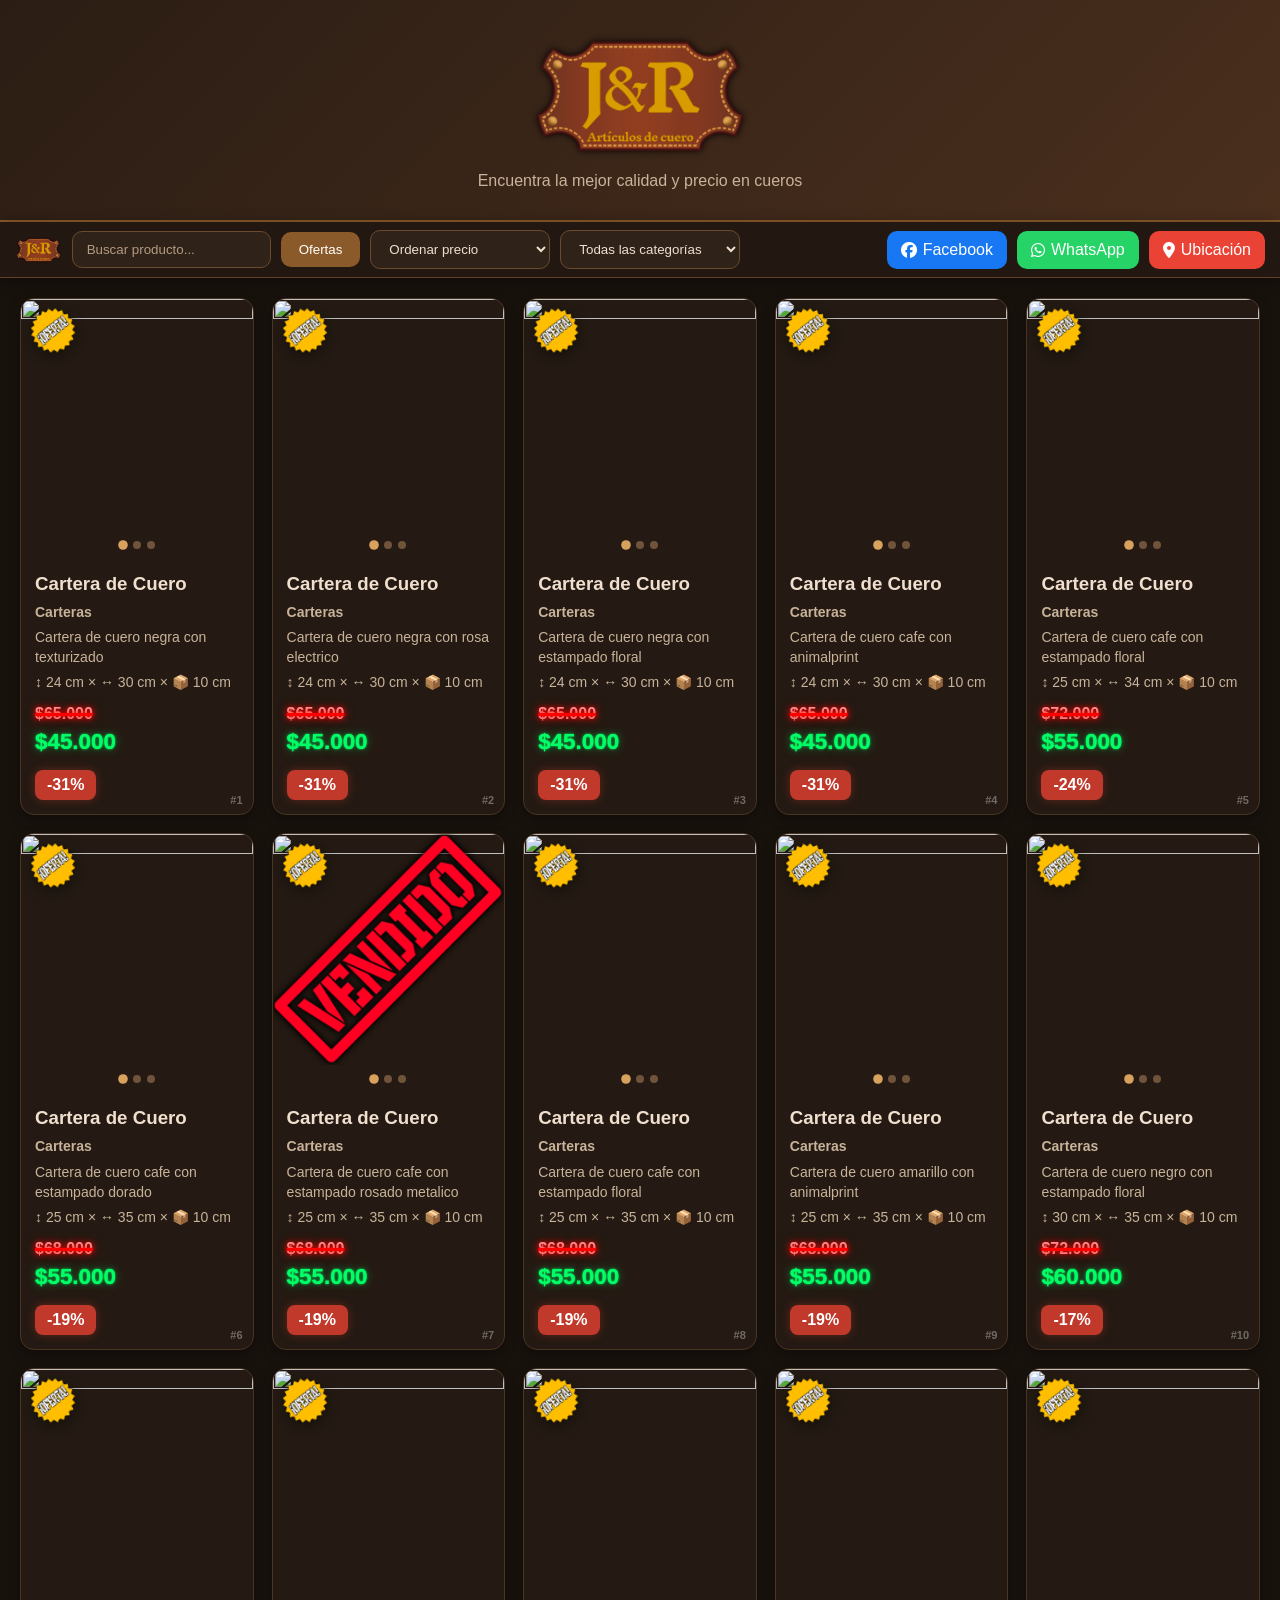
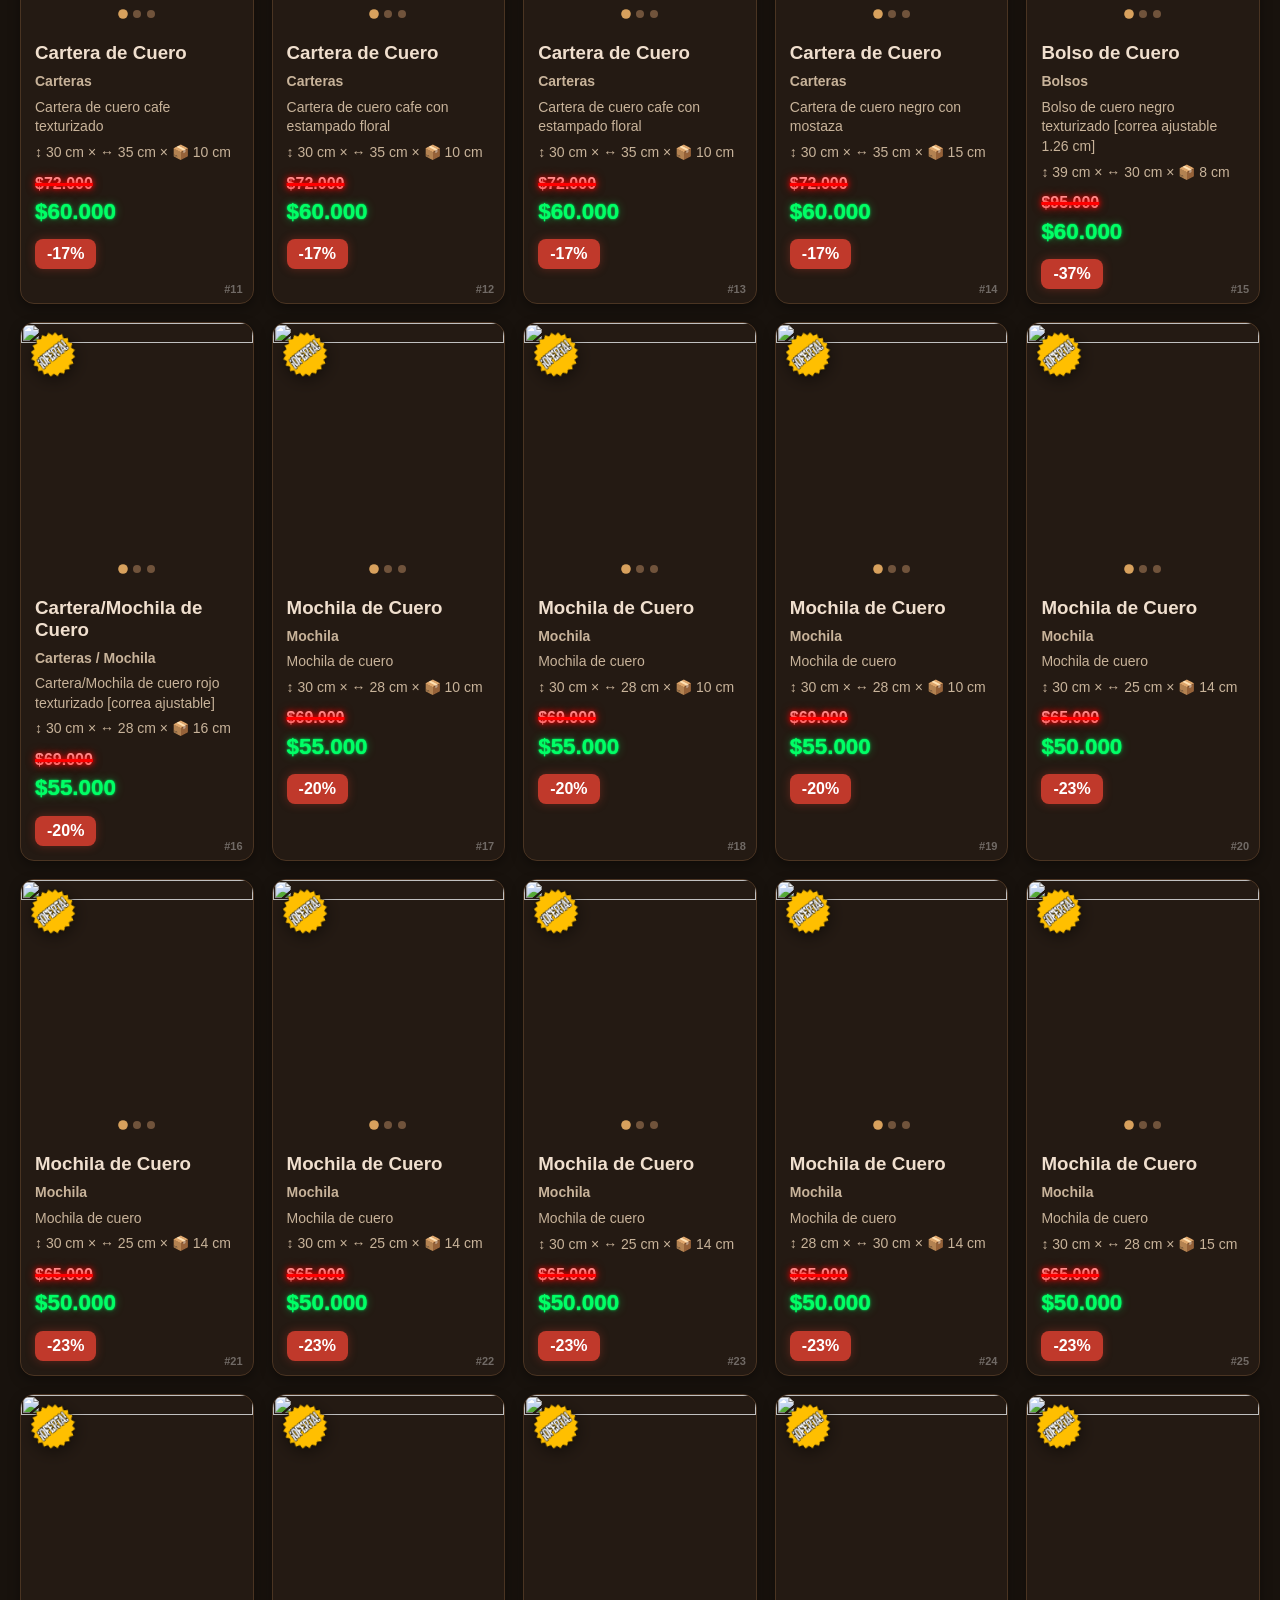
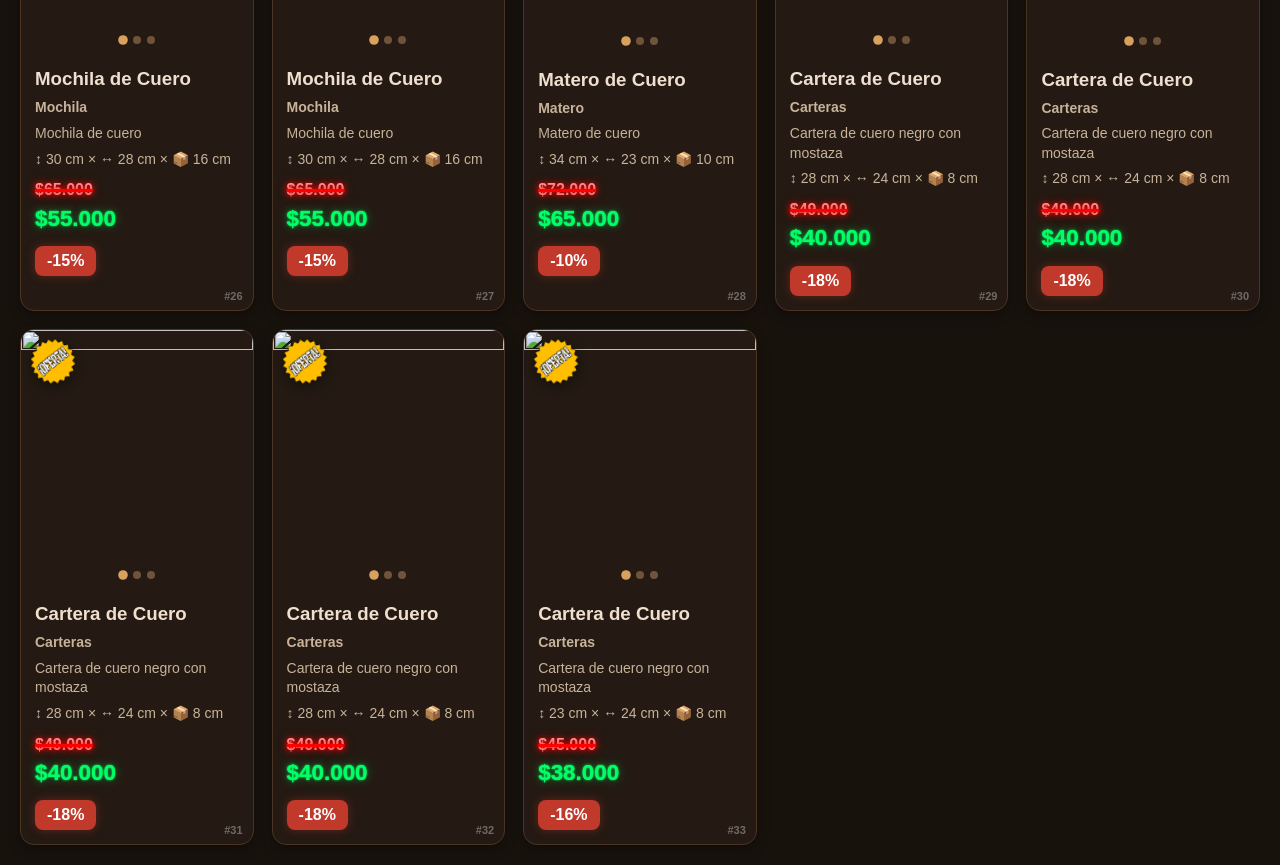
==== Catalogo-Cueros/index.html @ a28a181e "Add files via upload" ====
<!DOCTYPE html>
<html lang="es">

<head>

    <meta charset="UTF-8">
    <meta name="viewport" content="width=device-width, initial-scale=1.0">

    <title>J&R</title>

    <meta name="description" content="Catálogo online de productos con filtros y ofertas">

    <link rel="stylesheet" href="estilos.css">

    <script src="datos.js"></script>
    <script src="catalogo.js" defer></script>

    <link rel="stylesheet"
    href="https://cdnjs.cloudflare.com/ajax/libs/font-awesome/6.5.2/css/all.min.css">

    <meta name="theme-color" content="#241a13">
    <link rel="icon" href="favicon.ico">
</head>

<body>

    <header>

        <img
            src="logo.png"
            alt="Cueros J&R"
            class="logo"
        >

        <p>
            Encuentra la mejor calidad y precio en cueros
        </p>

    </header>

        <div class="barra">

        <img
            src="logo.png"
            alt="Logo"
            class="logo-barra"
        >

        <input
            id="buscar"
            placeholder="Buscar producto..."
        >

        <button id="btnOfertas">
            Ofertas
        </button>

        <select id="ordenPrecio">
            <option value="">Ordenar precio</option>
            <option value="asc">Menor a Mayor</option>
            <option value="desc">Mayor a Menor</option>
        </select>

        <select id="categoria">
            <option value="">Todas las categorías</option>
        </select>

        <div class="barra-redes">

            <a
                href="https://www.facebook.com/share/1BF8ZGg73T/"
                target="_blank"
                class="red-social btn-facebook"
            >
                <i class="fa-brands fa-facebook"></i>
                Facebook
            </a>

            <a
                href="https://wa.me/56974485301?text=Hola,%20vi%20su%20catálogo%20web%20y%20me%20interesa%20un%20producto."
                target="_blank"
                class="red-social btn-whatsapp"
            >
                <i class="fa-brands fa-whatsapp"></i>
                WhatsApp
            </a>

            <a
                href="#"
                id="btnMapa"
                class="red-social btn-mapa"
            >
                <i class="fa-solid fa-location-dot"></i>
                Ubicación
            </a>

        </div>

    </div>

    <div id="catalogo"></div>

    <!-- Modal de imágenes -->

    <div id="modal" class="modal">

    <div class="modal-content">

        <span class="close">&times;</span>

        <img id="modalImg" src="" alt="">

        <!-- 👇 ESTE ES EL BLOQUE QUE TE FALTABA -->
        <div class="puntos-modal">
            <span class="punto-modal activo"></span>
            <span class="punto-modal"></span>
            <span class="punto-modal"></span>
        </div>

        <div class="controls">
            <button id="prev">Anterior</button>
            <button id="next">Siguiente</button>
        </div>

    </div>
</div>

    <!-- Modal del mapa -->

    <div id="modalMapa" class="modal">

        <div class="modal-content mapa-content">

            <span
                id="cerrarMapa"
                class="close"
            >
                &times;
            </span>

            <iframe
                src="https://maps.google.com/maps?q=Avenida%20Circunvalacion%202016%20Ancud%20Chile&t=k&z=18&output=embed"
                width="100%"
                height="600"
                style="border:0;border-radius:10px;"
                loading="lazy">
            </iframe>

        </div>

    </div>

</body>

</html>
---- Catalogo-Cueros/estilos.css ----
*{
    margin:0;
    padding:0;
    box-sizing:border-box;
}

.logo {
    width: 220px;        /* tamaño fijo más estable */
    max-width: 90%;
    height: auto;

    display: block;
    margin: 0 auto 10px auto;
}

.contacto{
    display:flex;
    justify-content:center;
    gap:20px;
    flex-wrap:wrap;
    margin-top:10px;
}

.barra-redes{
    margin-left:auto;

    display:flex;
    flex-direction:row;
    align-items:center;
    gap:10px;
}

.red-social{
    

    text-decoration:none;

    color:#f2e6d9;

    background:#3a291c;

    padding:10px 14px;

    border-radius:10px;

    transition:.2s;

    white-space:nowrap;

    display:flex;

    align-items:center;

    gap:6px;
}

.red-social:hover{

    background:#5e4126;
}

.btn-facebook{
    background:#1877f2;
    color:white;
}

.btn-facebook:hover{
    background:#1664d9;
}

.btn-whatsapp{
    background:#25d366;
    color:white;
}

.btn-whatsapp:hover{
    background:#1ebe5d;
}

.btn-mapa{
    background:#ea4335;
    color:white;
}

.btn-mapa:hover{
    background:#d93025;
}

body{
    font-family:Arial,sans-serif;
    background:#18120d;
    color:#e6d5c3;
}

/* HEADER */

header{
    background:linear-gradient(
        135deg,
        #2b1d14,
        #4a2f1d
    );
    color:#f2e6d9;
    text-align:center;
    padding:30px;
    border-bottom:2px solid #8b5a2b;
}

header h1{
    font-size:2rem;
    margin-bottom:8px;
}

header p{
    color:#c9b39a;
}

.barra{
    position:sticky;
    top:0;
    z-index:1000;

    display:flex;
    justify-content:center;
    align-items:center;

    gap:10px;
    flex-wrap:wrap;

    padding:8px 15px;

    background:#221811;

    border-bottom:1px solid #5e4126;

    box-shadow:
    0 3px 15px rgba(0,0,0,.4);
}

.logo-barra{
    height:28px;
    width:auto;
    flex-shrink:0;
    display:block;
}

.barra-redes{
    display:flex;
    flex-direction:row;
    align-items:center;
    gap:10px;
}

.puntos-modal {
    display: flex;
    justify-content: center;
    gap: 8px;
    margin-top: 10px;
}

.punto-modal {
    width: 8px;
    height: 8px;
    border-radius: 50%;
    background: #6b4b2f;
    transition: 0.2s;
}

.punto-modal.activo {
    background: #d8a15d;
    transform: scale(1.2);
}

.barra input,
.barra select{
    background:#2f2218;
    color:#f0dfce;

    border:1px solid #6b4b2f;

    padding:10px 14px;

    border-radius:10px;

    min-width:180px;
}

.barra input::placeholder{
    color:#b49a82;
}

.barra select{
    cursor:pointer;
}

.barra select:focus,
.barra input:focus{
    outline:none;
    border-color:#c58b4e;
}

/* BOTÓN OFERTAS */

#btnOfertas{
    background:#8b5a2b;
    color:white;
    border:none;
    border-radius:10px;
    padding:10px 18px;
    cursor:pointer;
    transition:.2s;
}

#btnOfertas:hover{
    background:#a86c36;
}

#btnOfertas.activo{
    background:#1d7f47;
}

/* CATÁLOGO */

#catalogo{
    display:grid;

    grid-template-columns:
    repeat(
        auto-fill,
        minmax(230px,1fr)
    );

    gap:18px;

    padding:20px;
}

/* TARJETAS */

.producto{

    position:relative;
    z-index:1;

    background:#241a13;

    border:1px solid #4a3422;

    border-radius:14px;

    overflow:hidden;

    cursor:pointer;

    transition:
    transform .2s,
    box-shadow .2s;

    box-shadow:
    0 4px 12px rgba(0,0,0,.35);
}

.producto:hover{
    transform:translateY(-6px);

    box-shadow:
    0 10px 25px rgba(0,0,0,.55);
}

/* IMAGEN PRINCIPAL */

.producto-img{
    width:100%;
    aspect-ratio:1/1;
    object-fit:cover;
    transition:opacity .25s ease;
}

/* SELLO OFERTA */

.sello-oferta{

    position:absolute;

    top:8px;
    left:8px;

    width:48px;
    height:auto;

    z-index:10;

    pointer-events:none;

    transform:rotate(-12deg);

    filter:
    drop-shadow(
        0 4px 8px rgba(0,0,0,.45)
    );
}

/* PUNTOS DE GALERÍA */

.puntos{
    display:flex;
    justify-content:center;
    gap:6px;
    padding:10px;
}

.punto{
    width:8px;
    height:8px;

    border-radius:50%;

    background:#70533b;

    transition:.2s;
}

.punto.activo{
    background:#d8a15d;
    transform:scale(1.2);
}

/* INFORMACIÓN */

.info{
    padding:14px;
}

.info h3{
    color:#f0dfce;
    margin-bottom:8px;
}

.info p{
    margin-bottom:6px;
    color:#c8b39a;
    font-size:14px;
    line-height:1.4;
}

/* PRECIOS */

.precio-anterior{

    color:#ff9393 !important;

    font-size:1rem !important;

    font-weight:900 !important;

    text-decoration:line-through !important;

    text-decoration-color:#ff0000 !important;

    text-decoration-thickness:3px !important;

    margin-top:10px !important;

    margin-bottom:6px !important;

    text-shadow:
        0 0 5px rgba(255,0,0,.8),
        0 0 10px rgba(255,0,0,.5) !important;

    display:block !important;
}

.precio-actual{

    color:#00ff66 !important;

    font-size:1.4rem !important;

    font-weight:900 !important;

    line-height:1 !important;

    margin-bottom:8px !important;

    text-shadow:
        0 0 1px rgba(0,255,102,.9),
        0 0 3px rgba(0,255,102,.7),
        0 0 10px rgba(0,255,102,.4) !important;

    display:block !important;
}

.img-wrapper {
    position: relative;
}

.estado-vendido {
    position: absolute;
    top: 0;
    left: 0;
    width: 100%;
    height: 100%;
    object-fit: contain;
    z-index: 10;
    pointer-events: none;
}
/* DESCUENTO */

.oferta{

    display:inline-block;

    background:#c0392b;

    color:white;

    font-weight:bold;

    padding:6px 12px;

    border-radius:8px;

    margin-top:8px;

    box-shadow:
    0 0 10px rgba(192,57,43,.4);
}

.id-producto{
    position:absolute;
    bottom:8px;
    right:10px;

    font-size:11px;
    font-weight:bold;

    color:rgba(255,255,255,.35);

    user-select:none;
    pointer-events:none;
}
/* MODAL */

.modal{
    display:none;

    position:fixed;

    inset:0;

    background:rgba(0,0,0,.92);

    justify-content:center;
    align-items:center;

    z-index:9999;
}

.modal-content{

    width:90%;
    max-width:1000px;

    background:#241a13;

    border:1px solid #6b4b2f;

    border-radius:14px;

    padding:15px;
}

.modal img{
    width:100%;
    max-height:75vh;
    object-fit:contain;
}

.close{

    float:right;

    font-size:30px;

    color:#d8a15d;

    cursor:pointer;

    transition:.2s;
}

.close:hover{
    color:#ffd28a;
}

/* CONTROLES MODAL */

.controls{
    text-align:center;
    margin-top:15px;
}

.controls button{

    background:#8b5a2b;

    color:white;

    border:none;

    padding:10px 18px;

    border-radius:8px;

    margin:0 5px;

    cursor:pointer;

    transition:.2s;
}

.controls button:hover{
    background:#a86c36;
}

/* SCROLLBAR */

::-webkit-scrollbar{
    width:10px;
}

::-webkit-scrollbar-track{
    background:#18120d;
}

::-webkit-scrollbar-thumb{
    background:#6b4b2f;
    border-radius:10px;
}

::-webkit-scrollbar-thumb:hover{
    background:#8b5a2b;
}

/* MODAL DEL MAPA */

.mapa-content{

    width:90%;
    max-width:650px;

    padding:10px;
}

.mapa-content iframe{

    width:100%;
    height:350px;

    border:0;
    border-radius:10px;
}

@media (max-width: 768px) {

    .logo {
        width: 60vw;      /* ocupa 60% de la pantalla */
        max-width: 200px; /* límite para que no crezca demasiado */
    }

}
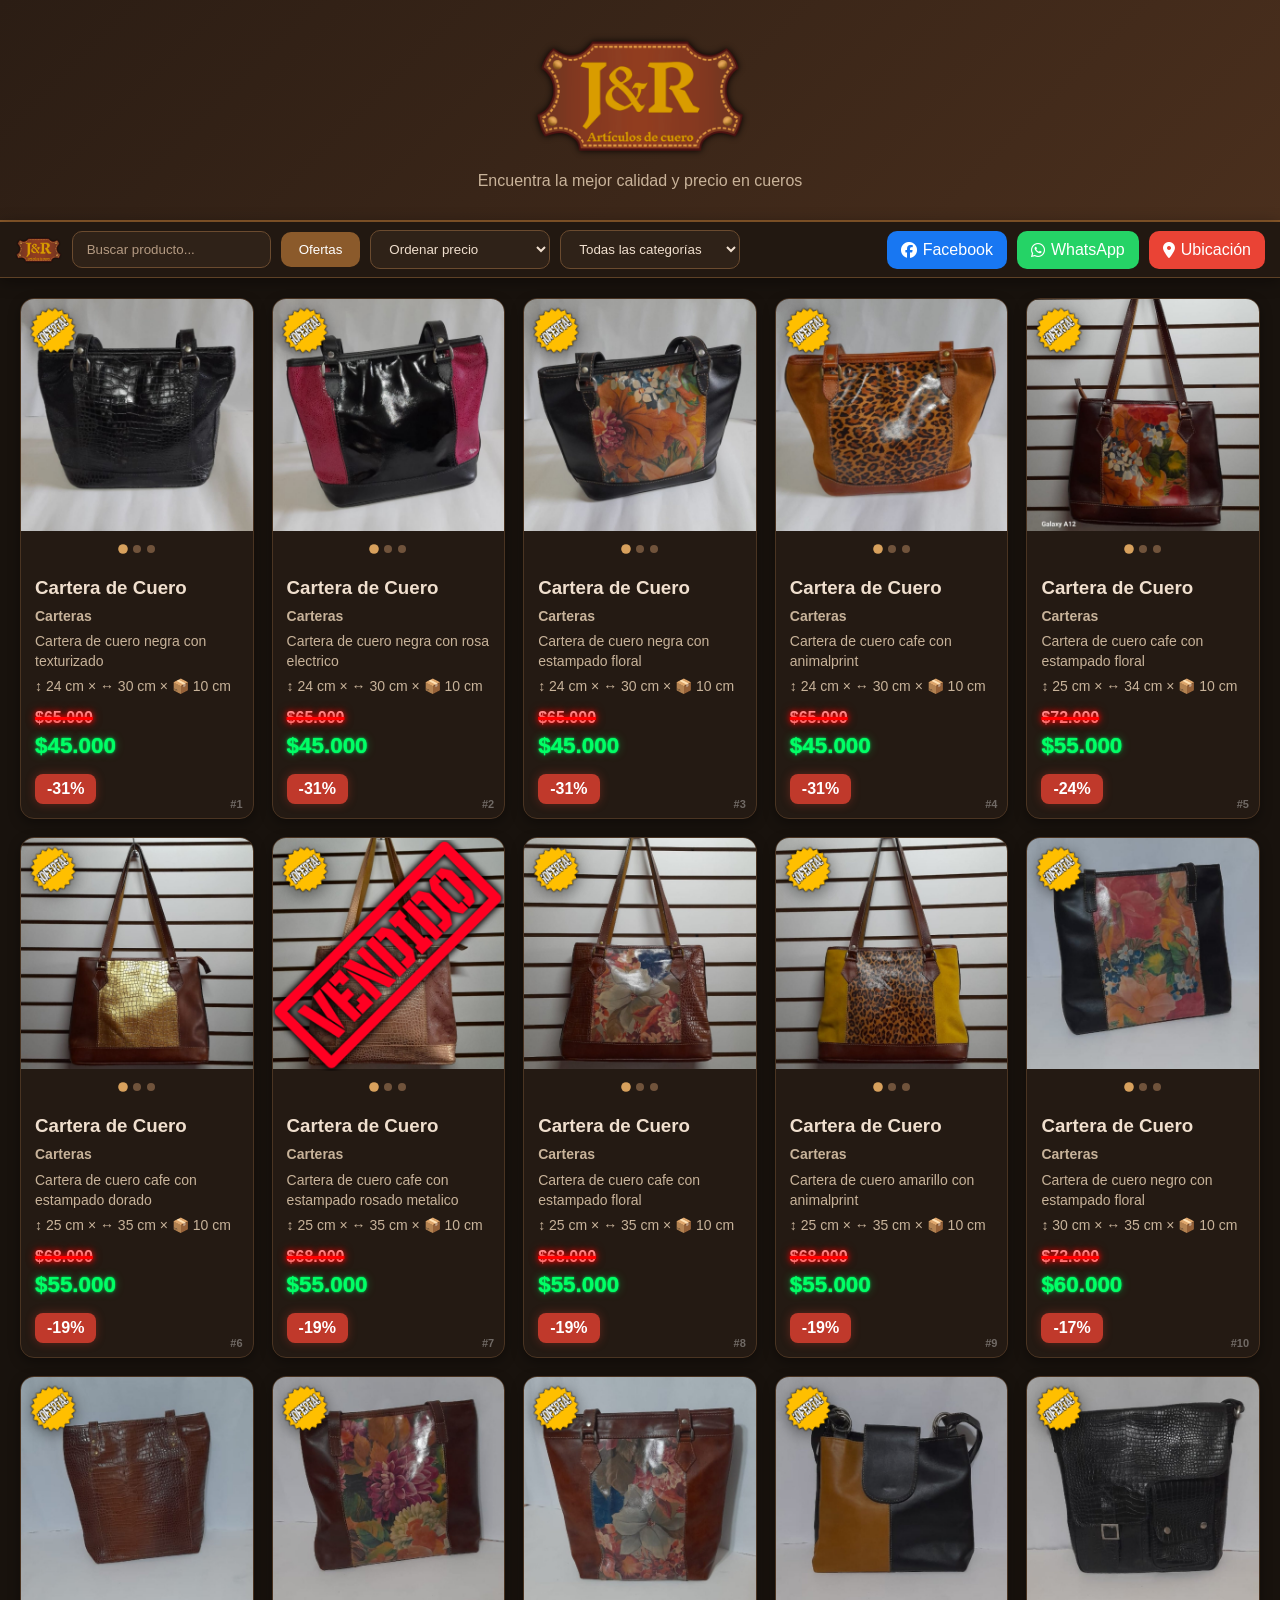
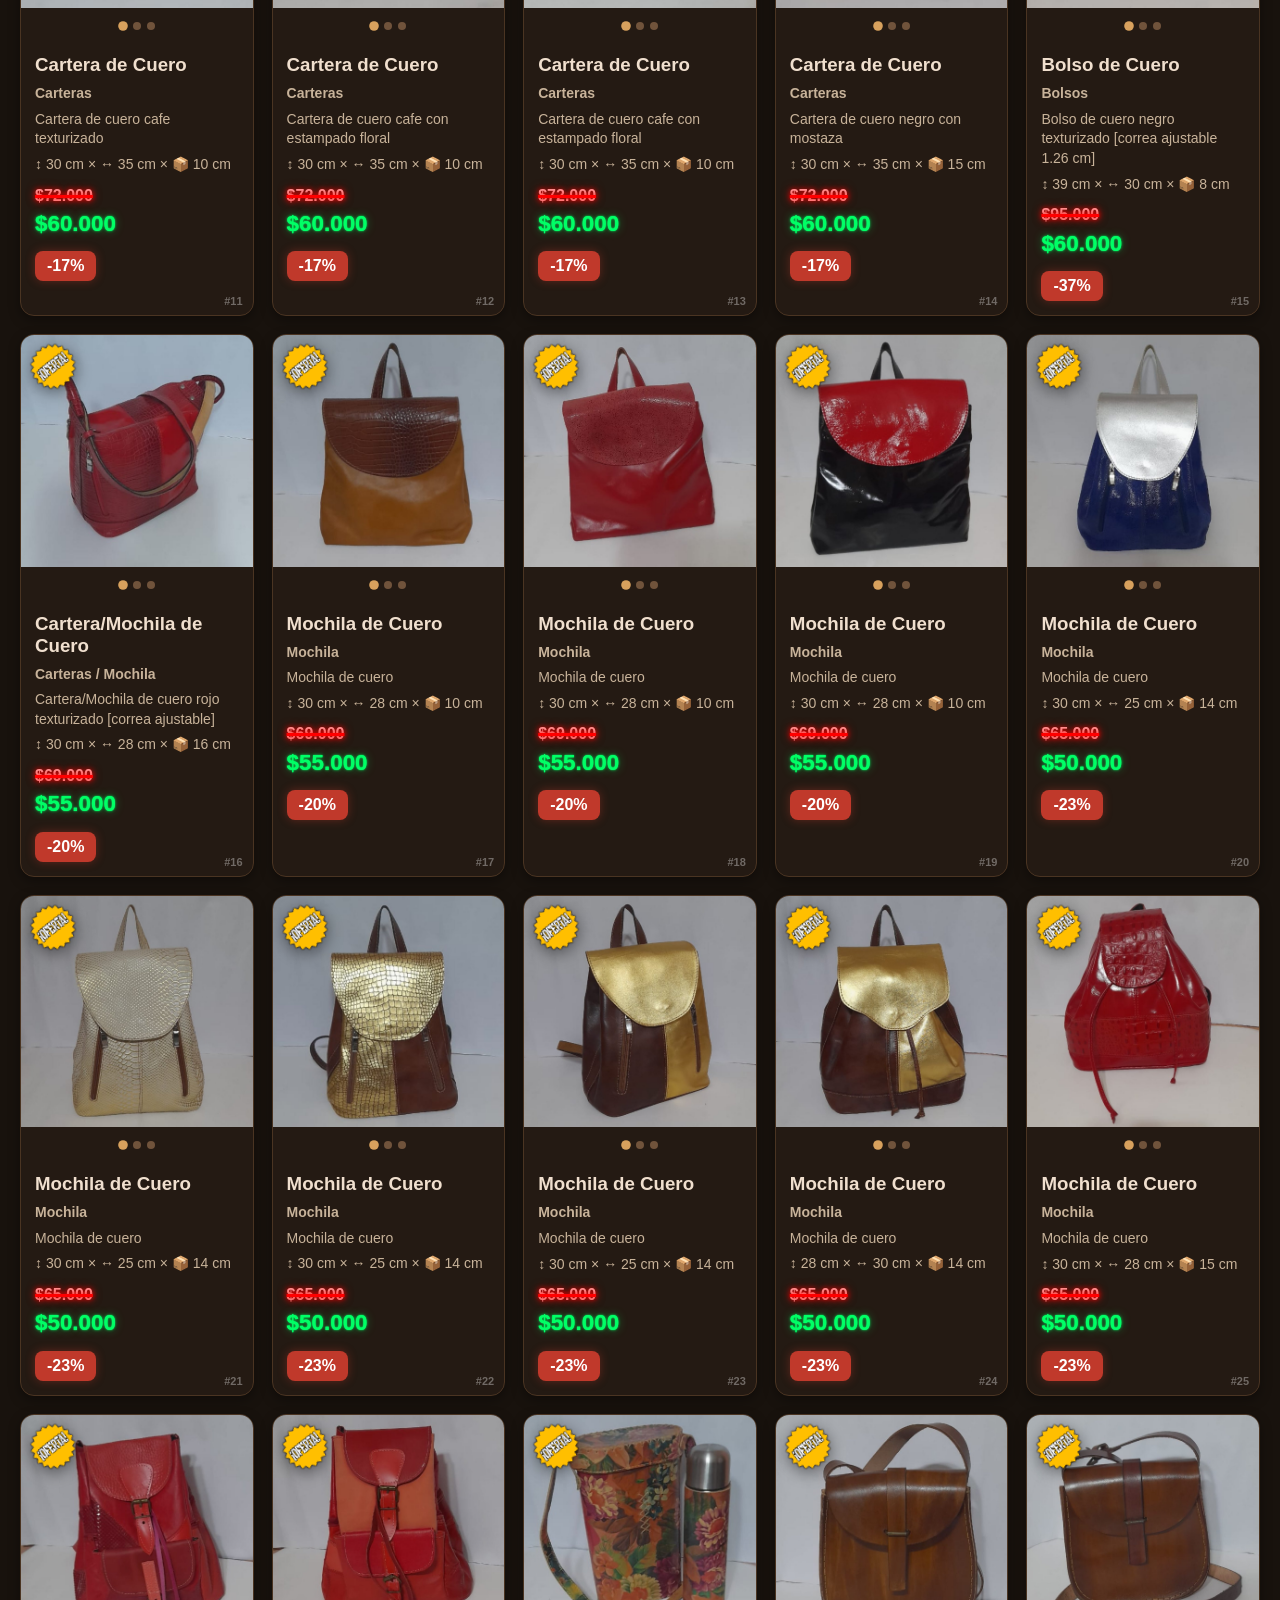
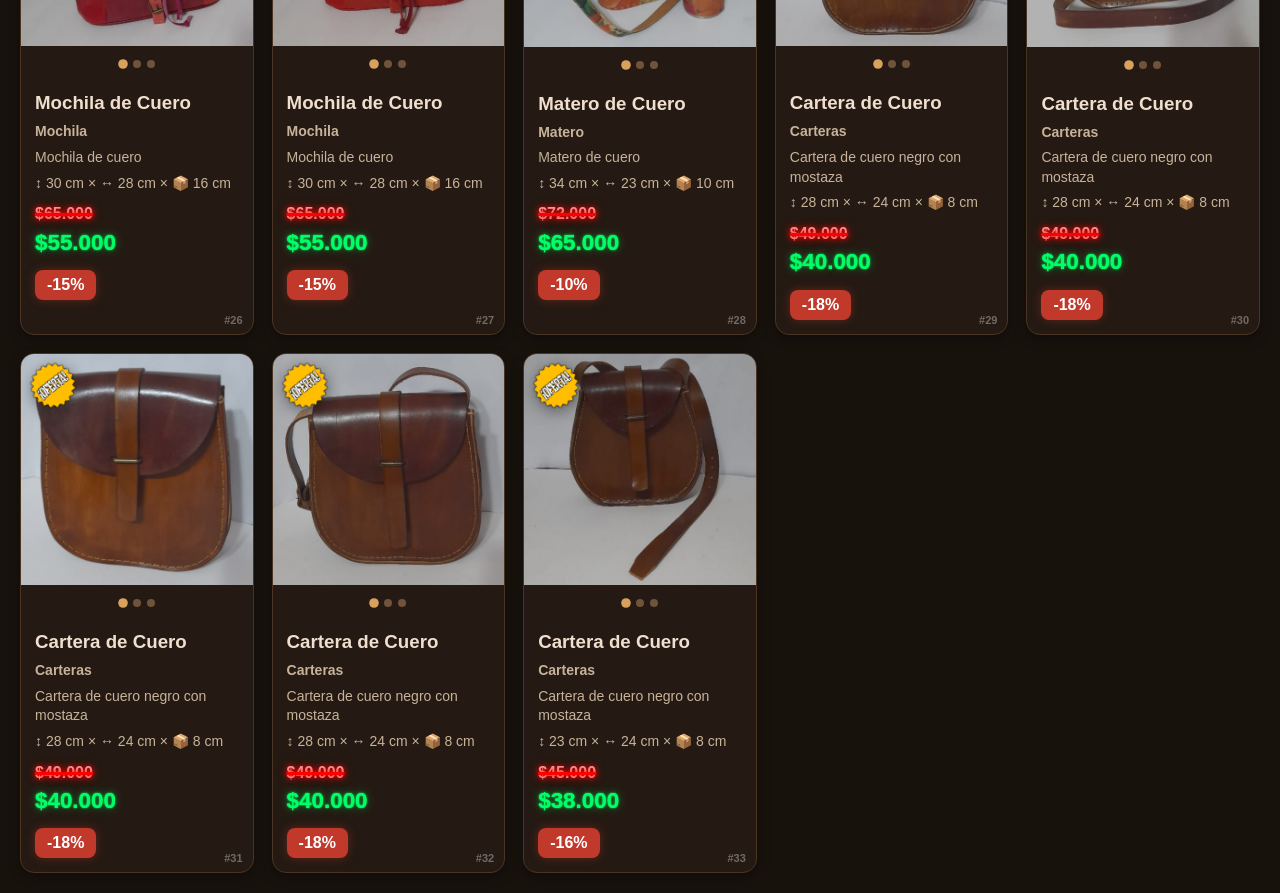
==== commit a229d1c6: "Add files via upload" ====
--- a/Catalogo-Cueros/index.html
+++ b/Catalogo-Cueros/index.html
@@ -2,6 +2,15 @@
 <html lang="es">
 
 <head>
+
+    <!-- SEO básico -->
+<meta property="og:title" content="Catálogo Cueros J&R">
+<meta property="og:description" content="Encuentra productos de cuero de alta calidad al mejor precio">
+<meta property="og:type" content="website">
+<meta property="og:url" content="https://tienda-jr.github.io/Catalogo-Cueros/">
+<meta property="og:image" content="https://tienda-jr.github.io/Catalogo-Cueros/logo.png">
+<meta property="og:image:width" content="1200">
+<meta property="og:image:height" content="630">
 
     <meta charset="UTF-8">
     <meta name="viewport" content="width=device-width, initial-scale=1.0">
